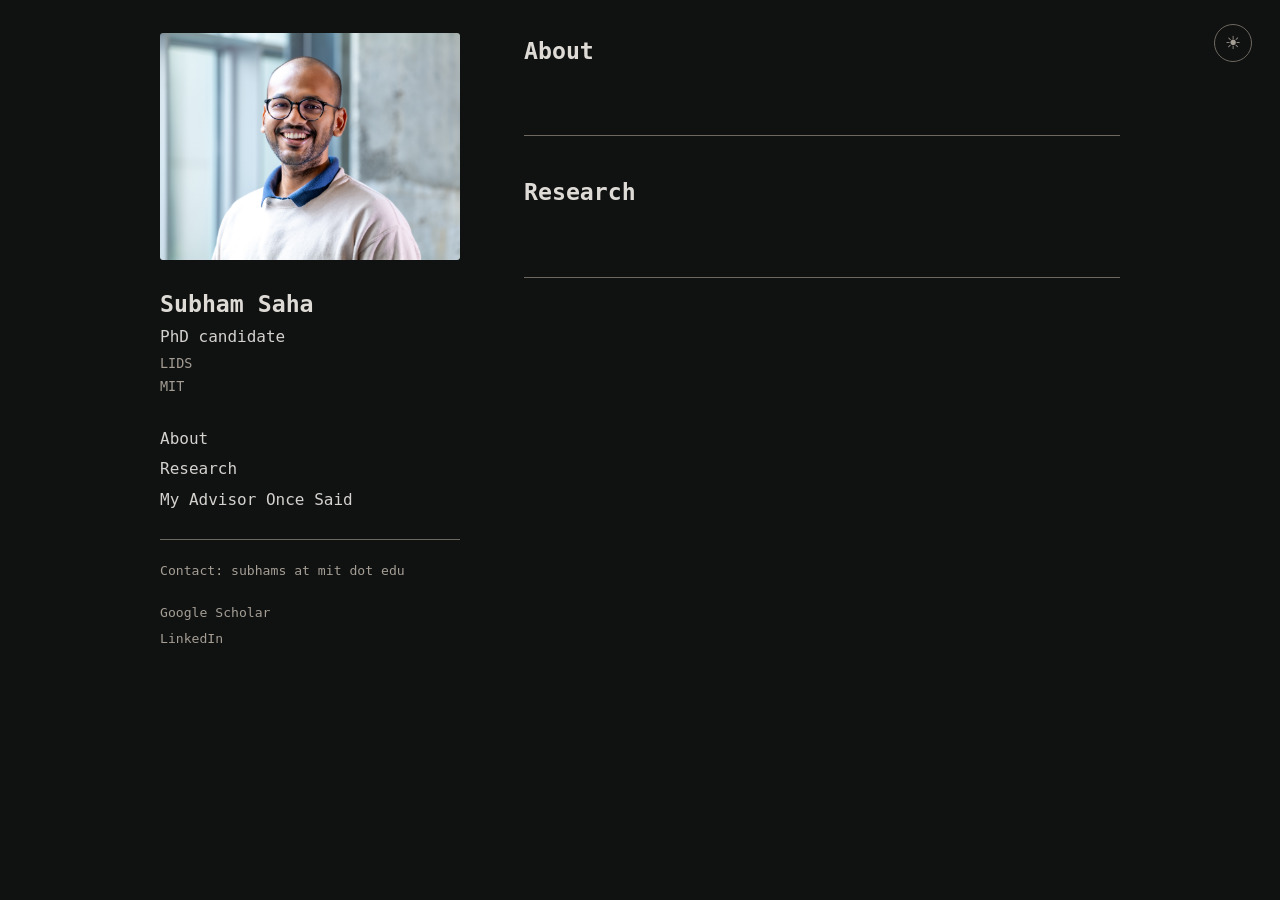
==== index.html @ c67eeaf6 "Initial commit." ====
<!doctype html>
<html lang="en">
<head>
  <meta charset="utf-8">
  <meta name="viewport" content="width=device-width, initial-scale=1">
  <title>Subham Saha — Academic Website</title>
  <meta name="description" content="Subham's Big Fat Academic Website.">
  <link rel="stylesheet" href="style.css">
  <script src="publications.js" defer></script>
  <script src="theme.js" defer></script>
</head>
<body>
  <div class="page">
    <aside class="sidebar">
      <img class="profile-photo" src="images/profile.jpg" alt="Subham Saha">
      <h1>Subham Saha</h1>
      <p class="role">PhD candidate</p>
      <p class="affiliation">LIDS<br>MIT</p>

      <nav class="side-nav" aria-label="Main navigation">
        <a href="#about">About</a>
        <a href="#research">Research</a>
        <a href="#quotes">My Advisor Once Said</a>
      </nav>

      <div class="sidebar-rule"></div>
      <div class="contact">Contact: subhams at mit dot edu</div>
      <div class="social-links">
        <a href="https://scholar.google.com/citations?user=6ZqveaIAAAAJ&hl=en">Google Scholar</a>
        <a href="https://www.linkedin.com/in/subham-saha-iist2016/">LinkedIn</a>
      </div>
    </aside>

    <main class="main-content">
      <button id="theme-toggle" type="button" aria-label="Switch to light theme">
        ☀
      </button>
      <section id="about" class="content-section">
        <h2>About</h2>
        <div class="section-body">
          <!-- ABOUT CONTENT -->
        </div>
      </section>

      <section id="research" class="content-section">
        <h2>Research</h2>
        <div class="section-body">
          <!-- RESEARCH CONTENT -->
        </div>
      </section>

      <section id="quotes">
        <!-- QUOTES CONTENT -->
      </section>

    </main>
  </div>
</body>
</html>
---- style.css ----
/* ========================================
   Fonts
   ======================================== */

@font-face {
  font-family: "BlexMono";
  src: url("fonts/BlexMonoNerdFont-Regular.ttf") format("truetype");
  font-weight: 400;
  font-style: normal;
  font-display: swap;
}

@font-face {
  font-family: "BlexMono";
  src: url("fonts/BlexMonoNerdFont-Bold.ttf") format("truetype");
  font-weight: 700;
  font-style: normal;
  font-display: swap;
}

@font-face {
  font-family: "BlexMono";
  src: url("fonts/BlexMonoNerdFont-Italic.ttf") format("truetype");
  font-weight: 400;
  font-style: italic;
  font-display: swap;
}

/* ========================================
   Theme variables
   ======================================== */

:root {
  color-scheme: dark;

  --background: #101111;
  --text: #d4d2cf;
  --muted: #a49e95;
  --heading: #dedbd7;
  --link: #70b9e8;
  --rule: #6d6961;
  --quote-mark: #789bb5;

  --page-width: 960px;
  --sidebar-width: 300px;
  --column-gap: 64px;
}

body.light-theme {
  color-scheme: light;

  --background: #f7f6f3;
  --text: #333333;
  --muted: #77736d;
  --heading: #222222;
  --link: #356b91;
  --rule: #d5d1ca;
  --quote-mark: #668ba5;

  --page-width: 960px;
  --sidebar-width: 300px;
  --column-gap: 64px;
}

/* ========================================
   Global styles
   ======================================== */

* {
  box-sizing: border-box;
}

html {
  scroll-behavior: smooth;
  scroll-padding-top: 28px;
}

body {
  margin: 0;
  background: var(--background);
  color: var(--text);
  font-family: "BlexMono", monospace;
  font-size: 16px;
  line-height: 1.78;
  -webkit-font-smoothing: antialiased;
  transition: background-color 0.2s ease, color 0.2s ease;
}

a {
  color: var(--link);
  text-decoration: none;
}

a:hover {
  text-decoration: underline;
}

/* ========================================
   Page layout
   ======================================== */

.page {
  width: min(calc(100% - 64px), var(--page-width));
  margin: 33px auto 80px;
  display: grid;
  grid-template-columns: var(--sidebar-width) minmax(0, 1fr);
  gap: var(--column-gap);
  align-items: start;
}

/* ========================================
   Sidebar
   ======================================== */

.sidebar {
  position: sticky;
  top: 32px;
  align-self: start;
}

.profile-photo {
  display: block;
  width: 100%;
  aspect-ratio: 1.32 / 1;
  object-fit: cover;
  object-position: center;
  border-radius: 3px;
  margin-bottom: 27px;
}

.sidebar h1 {
  margin: 0 0 2px;
  color: var(--heading);
  font-size: 1.45rem;
  line-height: 1.45;
  font-weight: 700;
}

.role {
  margin: 0 0 2px;
  color: var(--text);
}

.affiliation {
  margin: 0;
  color: var(--muted);
  font-size: 0.84rem;
  line-height: 1.65;
}

/* Sidebar navigation */

.side-nav {
  display: flex;
  flex-direction: column;
  gap: 2px;
  margin-top: 27px;
}

.side-nav a {
  color: var(--text);
  width: fit-content;
}

.sidebar-rule {
  height: 1px;
  background: var(--rule);
  margin: 25px 0 19px;
}

/* Contact and social links */

.contact,
.social-links {
  color: var(--muted);
  font-size: 0.82rem;
  line-height: 1.8;
}

.social-links {
  display: flex;
  flex-direction: column;
  align-items: flex-start;
  gap: 3px;
  margin-top: 18px;
}

.social-links a {
  color: var(--muted);
}

.social-links a:hover {
  color: var(--link);
}

/* ========================================
   Main content
   ======================================== */

.main-content {
  min-width: 0;
}

.content-section {
  padding: 0 0 45px;
  margin: 0 0 40px;
  border-bottom: 1px solid var(--rule);
}

.content-section:last-child {
  border-bottom: 0;
  margin-bottom: 0;
}

.content-section h2 {
  color: var(--heading);
  font-size: 1.45rem;
  line-height: 1.4;
  margin: 2px 0 23px;
  padding-bottom: 0;
  border-bottom: 0;
}

.section-body p {
  margin: 0 0 20px;
}

.section-body p:last-child {
  margin-bottom: 0;
}

.section-intro {
  color: var(--muted);
  font-size: 0.95rem;
  margin-bottom: 1.5rem;
}

/* ========================================
   Publications
   ======================================== */

.publications {
  list-style: none;
  margin: 0;
  padding: 0;
}

.publication {
  margin: 0 0 25px;
}

.publication:last-child {
  margin-bottom: 0;
}

.publication-title {
  color: var(--link);
  display: inline;
}

.publication-title a {
  color: var(--link);
  text-decoration: none;
}

.publication-title a:hover {
  text-decoration: underline;
}

.publication-authors,
.publication-venue {
  color: var(--muted);
  font-size: 0.9rem;
}

.publication-venue a {
  color: var(--link);
}

/* Other publications toggle */

.publications-toggle {
  margin-top: 1.5rem;
  padding: 0.5rem 0;
  border: 0;
}

.publications-toggle summary {
  cursor: pointer;
  font-weight: 600;
  color: var(--link);
  list-style: none;
  display: flex;
  justify-content: space-between;
  align-items: center;
}

.publications-toggle summary::-webkit-details-marker {
  display: none;
}

.publications-toggle summary::after {
  content: "+";
  font-size: 1.2rem;
}

.publications-toggle[open] summary::after {
  content: "−";
}

.publication-count {
  color: var(--muted);
  font-size: 0.85rem;
  font-weight: normal;
  margin-left: auto;
  margin-right: 1rem;
}

.publication-list {
  margin-top: 1.2rem;
}

/* ========================================
   Advisor quotes
   ======================================== */

.advisor-quotes {
  margin-top: 2rem;
}

.advisor-quote {
    margin: 0 0 1.5rem;
    padding: 0 0 0 1.2rem;
    border-left: 2px solid var(--quote-mark);
}
.advisor-quote p {
    margin: 0;
    color: var(--muted);
    font-size: 1rem;
    line-height: 1.7;
    font-style: italic;
}

/* ========================================
   Theme toggle
   ======================================== */

#theme-toggle {
  position: fixed;
  top: 24px;
  right: 28px;
  z-index: 100;

  width: 38px;
  height: 38px;

  display: flex;
  align-items: center;
  justify-content: center;

  background: var(--background);
  color: var(--muted);
  border: 1px solid var(--rule);
  border-radius: 50%;

  font-size: 1.1rem;
  cursor: pointer;

  transition: color 0.2s ease, border-color 0.2s ease;
}

#theme-toggle:hover {
  color: var(--link);
  border-color: var(--link);
}

/* ========================================
   Responsive layout
   ======================================== */

@media (max-width: 780px) {
  .page {
    width: min(calc(100% - 40px), 620px);
    margin-top: 25px;
    grid-template-columns: 1fr;
    gap: 45px;
  }

  .sidebar {
    position: static;
  }

  .profile-photo {
    width: min(100%, 360px);
    aspect-ratio: 1.32 / 1;
  }

  .side-nav {
    flex-direction: row;
    gap: 22px;
  }

  .social-links {
    flex-direction: row;
    flex-wrap: wrap;
    gap: 18px;
  }

  .content-section {
    padding-bottom: 38px;
    margin-bottom: 38px;
  }
}

@media (max-width: 420px) {
  body {
    font-size: 15px;
  }

  .page {
    width: calc(100% - 32px);
  }

  .content-section h2 {
    font-size: 1.3rem;
  }
}
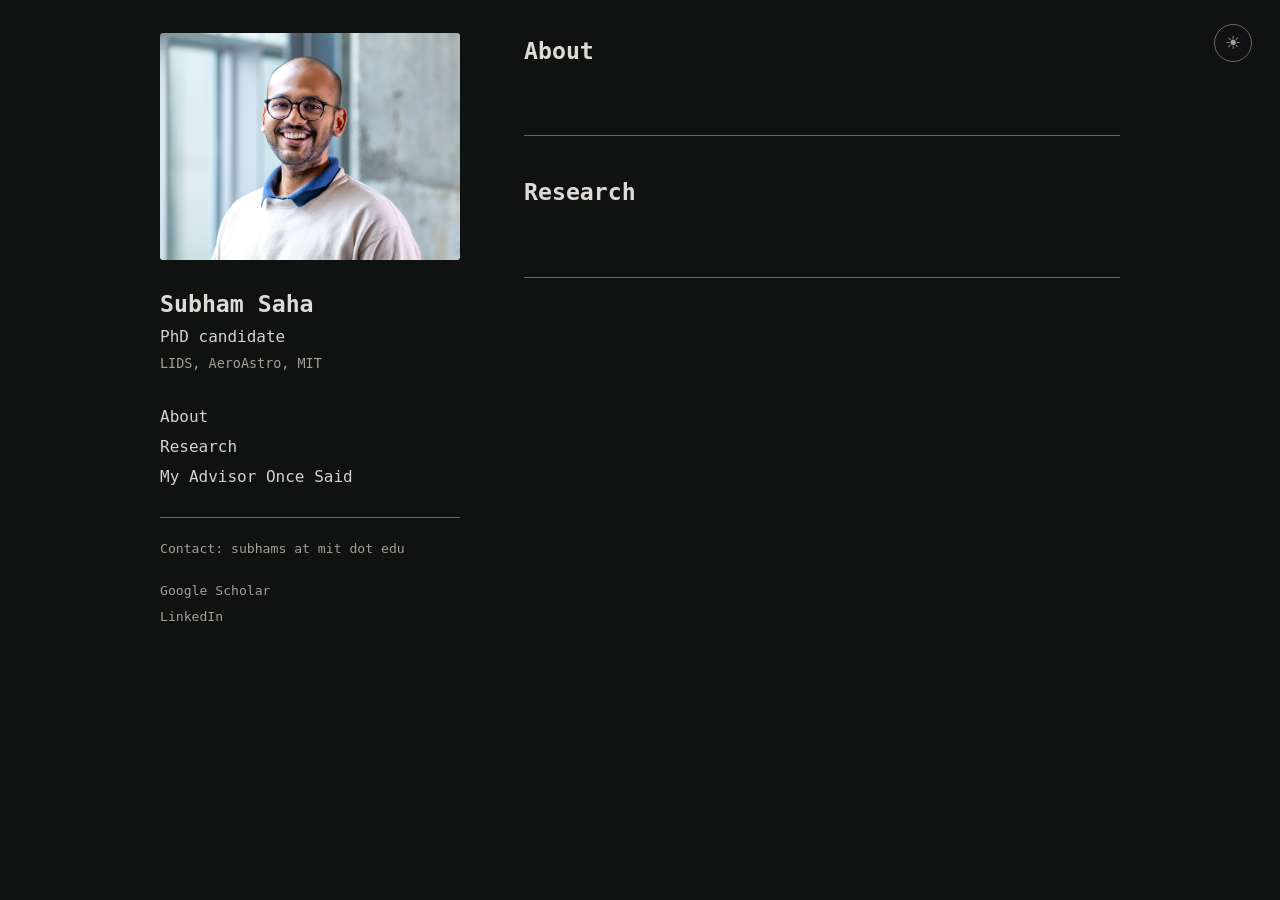
==== commit 059fbf91: "Changing undertext." ====
--- a/index.html
+++ b/index.html
@@ -15,7 +15,7 @@
       <img class="profile-photo" src="images/profile.jpg" alt="Subham Saha">
       <h1>Subham Saha</h1>
       <p class="role">PhD candidate</p>
-      <p class="affiliation">LIDS<br>MIT</p>
+      <p class="affiliation">LIDS, AeroAstro, MIT</p>
 
       <nav class="side-nav" aria-label="Main navigation">
         <a href="#about">About</a>
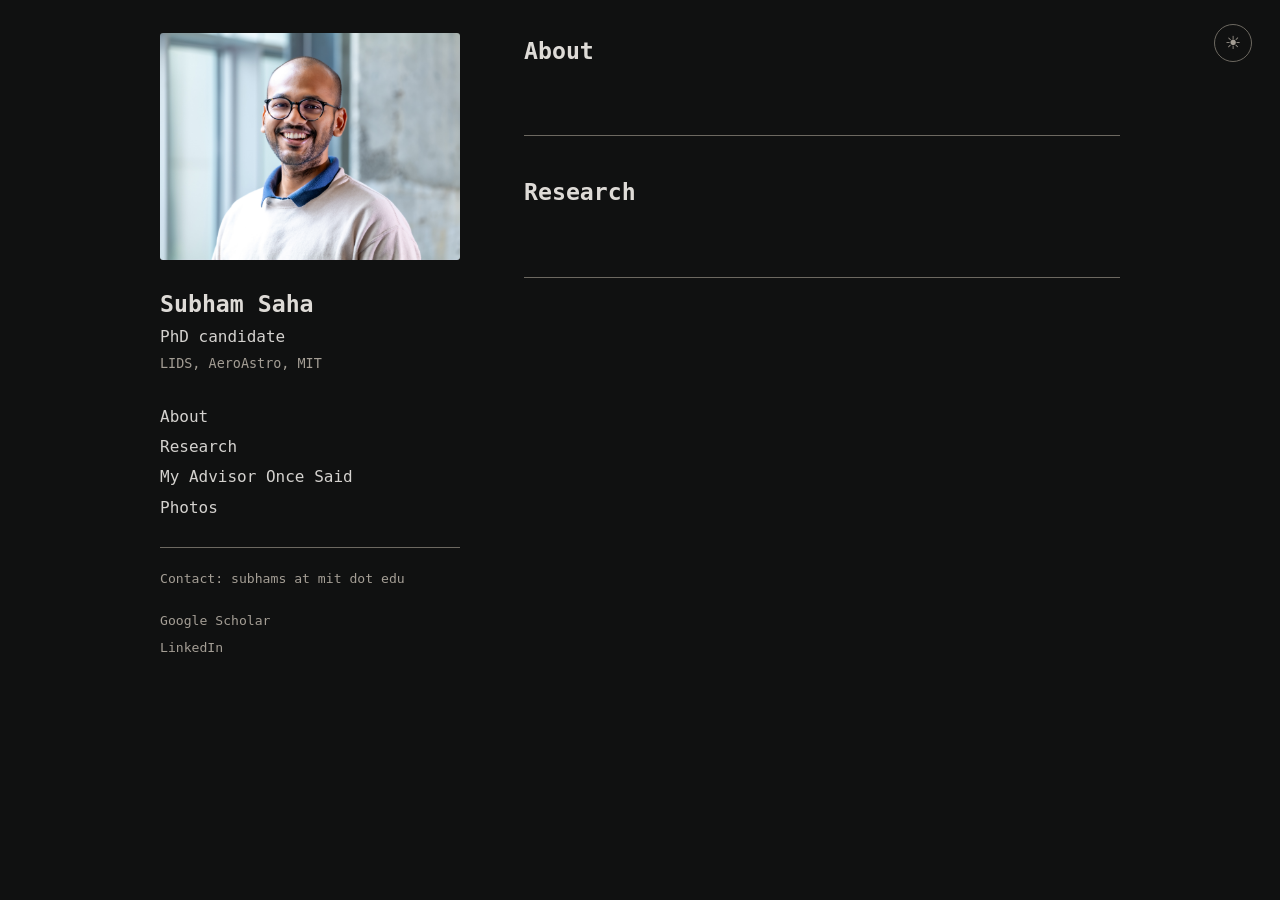
==== commit 130a7a51: "Adding some photos." ====
--- a/index.html
+++ b/index.html
@@ -21,6 +21,7 @@
         <a href="#about">About</a>
         <a href="#research">Research</a>
         <a href="#quotes">My Advisor Once Said</a>
+        <a href="photos.html">Photos</a>
       </nav>
 
       <div class="sidebar-rule"></div>
--- a/style.css
+++ b/style.css
@@ -426,3 +426,71 @@
     font-size: 1.3rem;
   }
 }
+.photos-page {
+  width: min(100% - 48px, var(--page-width));
+  margin: 70px auto;
+}
+
+.photos-header {
+  margin-bottom: 2.5rem;
+}
+
+.photos-header h1 {
+  color: var(--heading);
+  font-size: 1.8rem;
+  margin: 2rem 0 0.75rem;
+}
+
+.photos-header p {
+  color: var(--muted);
+  line-height: 1.7;
+}
+
+.back-link {
+  color: var(--link);
+  text-decoration: none;
+}
+
+.back-link:hover {
+  text-decoration: underline;
+}
+
+.photo-grid {
+  display: grid;
+  grid-template-columns: repeat(3, minmax(0, 1fr));
+  gap: 1.5rem;
+}
+
+.photo-grid figure {
+  margin: 0;
+}
+
+.photo-grid img {
+  display: block;
+  width: 100%;
+  aspect-ratio: 4 / 3;
+  object-fit: cover;
+}
+
+.photo-grid figcaption {
+  margin-top: 0.6rem;
+  color: var(--muted);
+  font-size: 0.85rem;
+}
+
+@media (max-width: 650px) {
+  .photo-grid {
+    grid-template-columns: repeat(2, minmax(0, 1fr));
+    gap: 1rem;
+  }
+}
+
+@media (max-width: 420px) {
+  .photos-page {
+    width: calc(100% - 32px);
+  }
+
+  .photo-grid {
+    grid-template-columns: 1fr;
+  }
+}
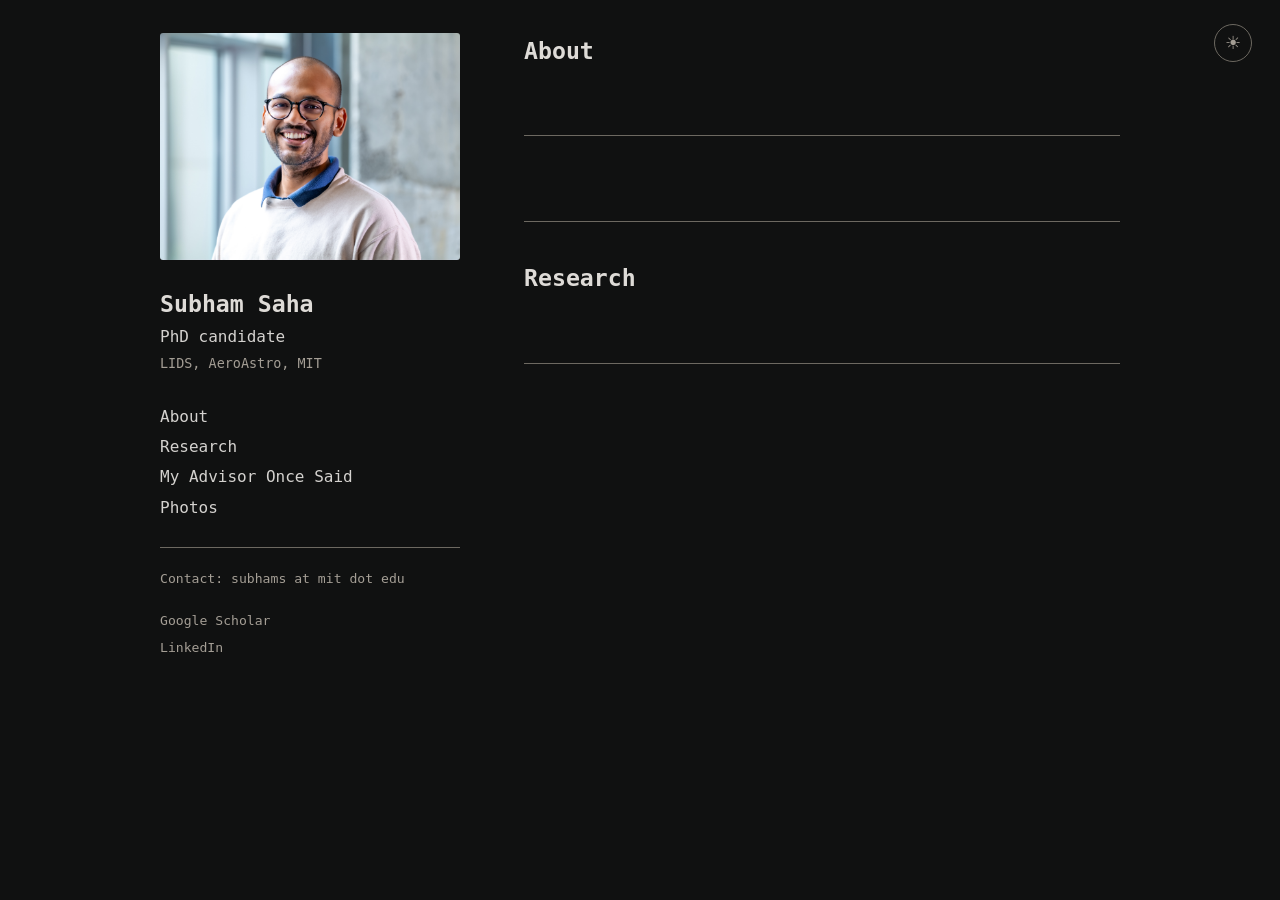
==== commit 5788b52d: "Adding news section and harmonizing the quotes." ====
--- a/index.html
+++ b/index.html
@@ -8,6 +8,8 @@
   <link rel="stylesheet" href="style.css">
   <script src="publications.js" defer></script>
   <script src="theme.js" defer></script>
+  <script src="news.js" defer></script>
+  <script src="quotes.js" defer></script>
 </head>
 <body>
   <div class="page">
@@ -43,6 +45,10 @@
         </div>
       </section>
 
+      <section id="news" class="content-section">
+        <!-- NEWS CONTENT -->
+      </section>
+
       <section id="research" class="content-section">
         <h2>Research</h2>
         <div class="section-body">
--- a/style.css
+++ b/style.css
@@ -206,6 +206,7 @@
   padding: 0 0 45px;
   margin: 0 0 40px;
   border-bottom: 1px solid var(--rule);
+  scroll-margin-top: 20px;
 }
 
 .content-section:last-child {
@@ -236,6 +237,49 @@
   margin-bottom: 1.5rem;
 }
 
+/* Other news toggle */
+
+.news-toggle {
+  margin-top: 1.5rem;
+  padding: 0.5rem 0;
+  border: 0;
+}
+
+.news-toggle summary {
+  cursor: pointer;
+  font-weight: 600;
+  color: var(--link);
+  list-style: none;
+  display: flex;
+  justify-content: space-between;
+  align-items: center;
+}
+
+.news-toggle summary::-webkit-details-marker {
+  display: none;
+}
+
+.news-toggle summary::after {
+  content: "+";
+  font-size: 1.2rem;
+}
+
+.news-toggle[open] summary::after {
+  content: "−";
+}
+
+.news-count {
+  color: var(--muted);
+  font-size: 0.85rem;
+  font-weight: normal;
+  margin-left: auto;
+  margin-right: 1rem;
+}
+
+.news-list {
+  margin-top: 1.2rem;
+}
+
 /* ========================================
    Publications
    ======================================== */
@@ -330,16 +374,60 @@
 }
 
 .advisor-quote {
-    margin: 0 0 1.5rem;
-    padding: 0 0 0 1.2rem;
-    border-left: 2px solid var(--quote-mark);
-}
+  margin: 0 0 1.5rem;
+  padding: 0 0 0 1.2rem;
+  border-left: 2px solid var(--quote-mark);
+}
+
 .advisor-quote p {
-    margin: 0;
-    color: var(--muted);
-    font-size: 1rem;
-    line-height: 1.7;
-    font-style: italic;
+  margin: 0;
+  color: var(--muted);
+  font-size: 1rem;
+  line-height: 1.7;
+  font-style: italic;
+}
+
+/* Other quotes toggle */
+
+.quotes-toggle {
+  margin-top: 1.5rem;
+  padding: 0.5rem 0;
+  border: 0;
+}
+
+.quotes-toggle summary {
+  cursor: pointer;
+  font-weight: 600;
+  color: var(--link);
+  list-style: none;
+  display: flex;
+  justify-content: space-between;
+  align-items: center;
+}
+
+.quotes-toggle summary::-webkit-details-marker {
+  display: none;
+}
+
+.quotes-toggle summary::after {
+  content: "+";
+  font-size: 1.2rem;
+}
+
+.quotes-toggle[open] summary::after {
+  content: "−";
+}
+
+.quotes-count {
+  color: var(--muted);
+  font-size: 0.85rem;
+  font-weight: normal;
+  margin-left: auto;
+  margin-right: 1rem;
+}
+
+.quotes-toggle .advisor-quotes {
+  margin-top: 1.2rem;
 }
 
 /* ========================================
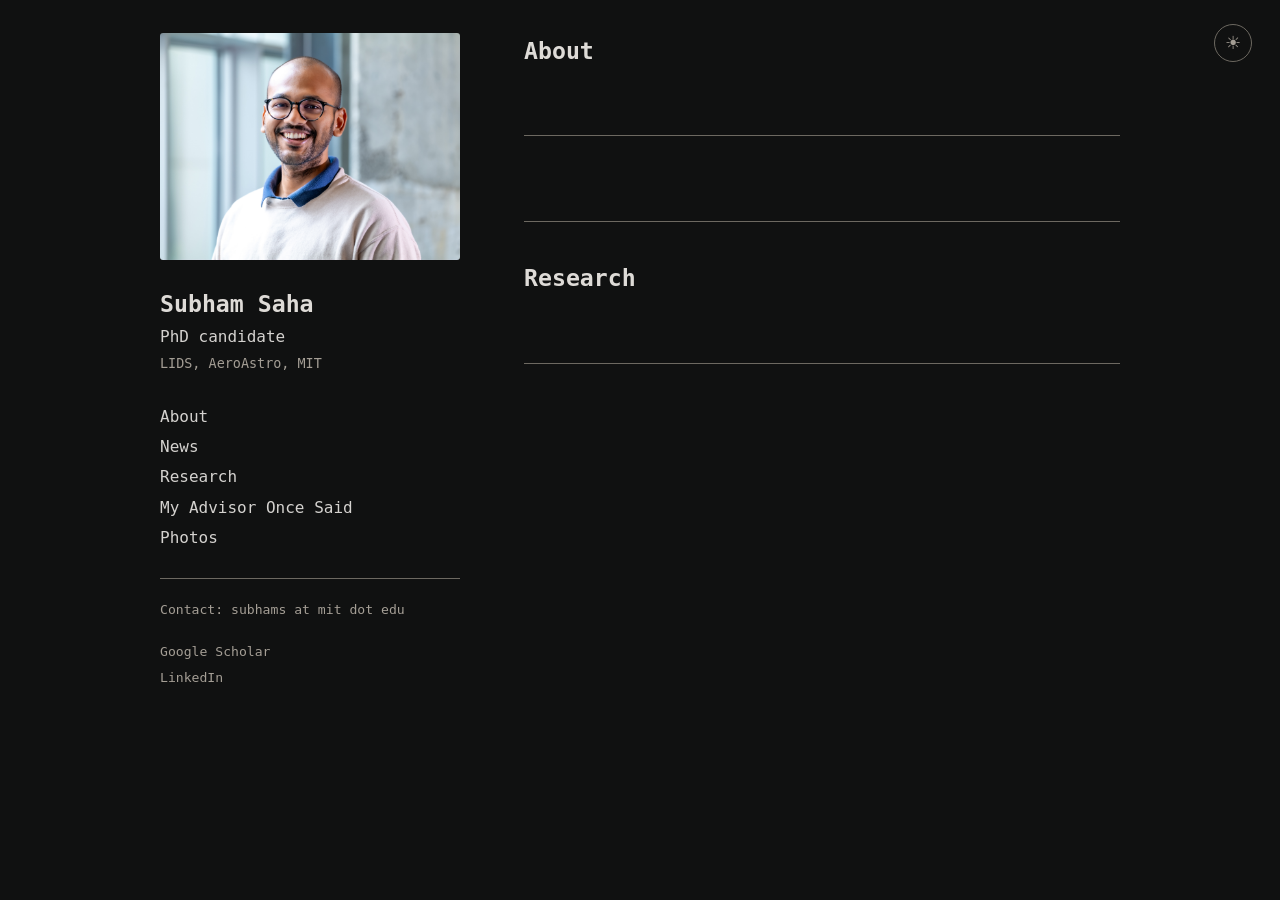
==== commit 36f371ee: "Add news in the navigation." ====
--- a/index.html
+++ b/index.html
@@ -21,6 +21,7 @@
 
       <nav class="side-nav" aria-label="Main navigation">
         <a href="#about">About</a>
+        <a href="#news">News</a>
         <a href="#research">Research</a>
         <a href="#quotes">My Advisor Once Said</a>
         <a href="photos.html">Photos</a>
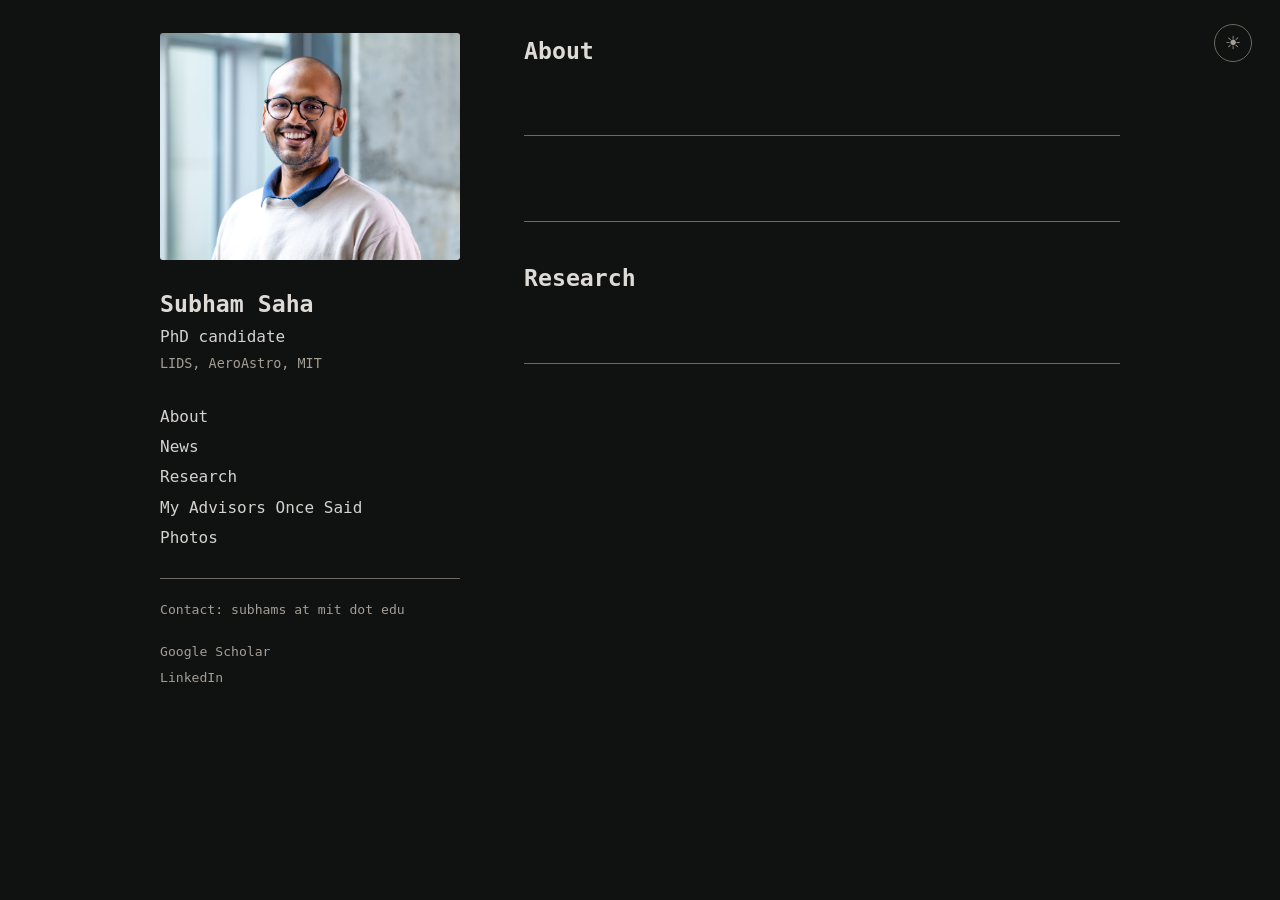
==== commit f93b3369: "Make some minor fixes. - Change Advisor to Advisors - Change constrol systems to control theory" ====
--- a/index.html
+++ b/index.html
@@ -23,7 +23,7 @@
         <a href="#about">About</a>
         <a href="#news">News</a>
         <a href="#research">Research</a>
-        <a href="#quotes">My Advisor Once Said</a>
+        <a href="#quotes">My Advisors Once Said</a>
         <a href="photos.html">Photos</a>
       </nav>
 
